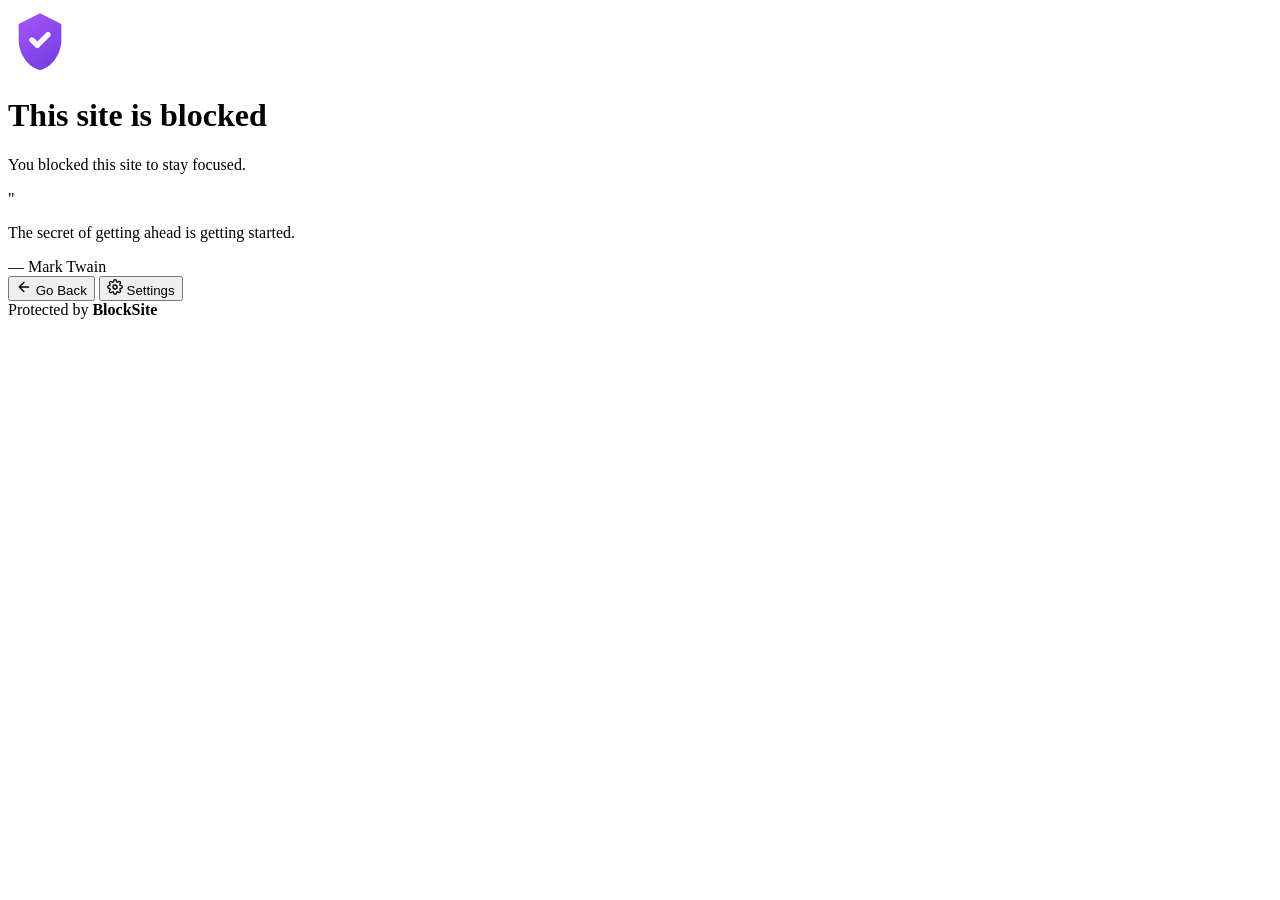
==== blocked/blocked.html @ abb97d42 "feat: initial BlockSite clone — MVP extension + GitHub Pages landing" ====
<!DOCTYPE html>
<html lang="en">
<head>
  <meta charset="UTF-8" />
  <meta name="viewport" content="width=device-width, initial-scale=1.0" />
  <title>Site Blocked — BlockSite</title>
  <meta name="robots" content="noindex, nofollow" />
  <link rel="preconnect" href="https://fonts.googleapis.com" />
  <link href="https://fonts.googleapis.com/css2?family=Inter:wght@300;400;500;600;700;800&display=swap" rel="stylesheet" />
  <link rel="stylesheet" href="blocked.css" />
</head>
<body>
  <!-- Animated background particles -->
  <div class="particles" id="particles"></div>

  <div class="container">
    <!-- Shield icon animated -->
    <div class="shield-wrap">
      <div class="shield-glow"></div>
      <div class="shield-icon">
        <svg width="64" height="64" viewBox="0 0 24 24" fill="none">
          <path d="M12 2L4 6v6c0 5.25 3.5 10.15 8 11.35C16.5 22.15 20 17.25 20 12V6L12 2z"
            fill="url(#shieldGrad)" />
          <path d="M9 12l2 2 4-4" stroke="white" stroke-width="2" stroke-linecap="round" stroke-linejoin="round"/>
          <defs>
            <linearGradient id="shieldGrad" x1="4" y1="2" x2="20" y2="24" gradientUnits="userSpaceOnUse">
              <stop offset="0%" stop-color="#a855f7"/>
              <stop offset="100%" stop-color="#6C3CE1"/>
            </linearGradient>
          </defs>
        </svg>
      </div>
    </div>

    <!-- Main text -->
    <h1 class="title">This site is blocked</h1>
    <p class="subtitle">
      You blocked <span class="domain-badge" id="domainBadge">this site</span> to stay focused.
    </p>

    <!-- Motivational quote -->
    <div class="quote-box" id="quoteBox">
      <span class="quote-icon">"</span>
      <p class="quote-text" id="quoteText">The secret of getting ahead is getting started.</p>
      <span class="quote-author" id="quoteAuthor">— Mark Twain</span>
    </div>

    <!-- Actions -->
    <div class="actions">
      <button class="btn-back" id="btnBack">
        <svg width="16" height="16" viewBox="0 0 24 24" fill="none">
          <path d="M19 12H5M5 12l7-7M5 12l7 7" stroke="currentColor" stroke-width="2" stroke-linecap="round" stroke-linejoin="round"/>
        </svg>
        Go Back
      </button>
      <button class="btn-settings" id="btnSettings">
        <svg width="16" height="16" viewBox="0 0 24 24" fill="none">
          <path d="M12 15a3 3 0 100-6 3 3 0 000 6z" stroke="currentColor" stroke-width="2"/>
          <path d="M19.4 15a1.65 1.65 0 00.33 1.82l.06.06a2 2 0 010 2.83 2 2 0 01-2.83 0l-.06-.06a1.65 1.65 0 00-1.82-.33 1.65 1.65 0 00-1 1.51V21a2 2 0 01-4 0v-.09A1.65 1.65 0 009 19.4a1.65 1.65 0 00-1.82.33l-.06.06a2 2 0 01-2.83-2.83l.06-.06A1.65 1.65 0 004.68 15a1.65 1.65 0 00-1.51-1H3a2 2 0 010-4h.09A1.65 1.65 0 004.6 9a1.65 1.65 0 00-.33-1.82l-.06-.06a2 2 0 012.83-2.83l.06.06A1.65 1.65 0 009 4.68a1.65 1.65 0 001-1.51V3a2 2 0 014 0v.09a1.65 1.65 0 001 1.51 1.65 1.65 0 001.82-.33l.06-.06a2 2 0 012.83 2.83l-.06.06A1.65 1.65 0 0019.4 9a1.65 1.65 0 001.51 1H21a2 2 0 010 4h-.09a1.65 1.65 0 00-1.51 1z" stroke="currentColor" stroke-width="2"/>
        </svg>
        Settings
      </button>
    </div>

    <!-- Branding -->
    <div class="branding">
      <span>Protected by</span>
      <strong>BlockSite</strong>
    </div>
  </div>

  <script src="blocked.js"></script>
</body>
</html>
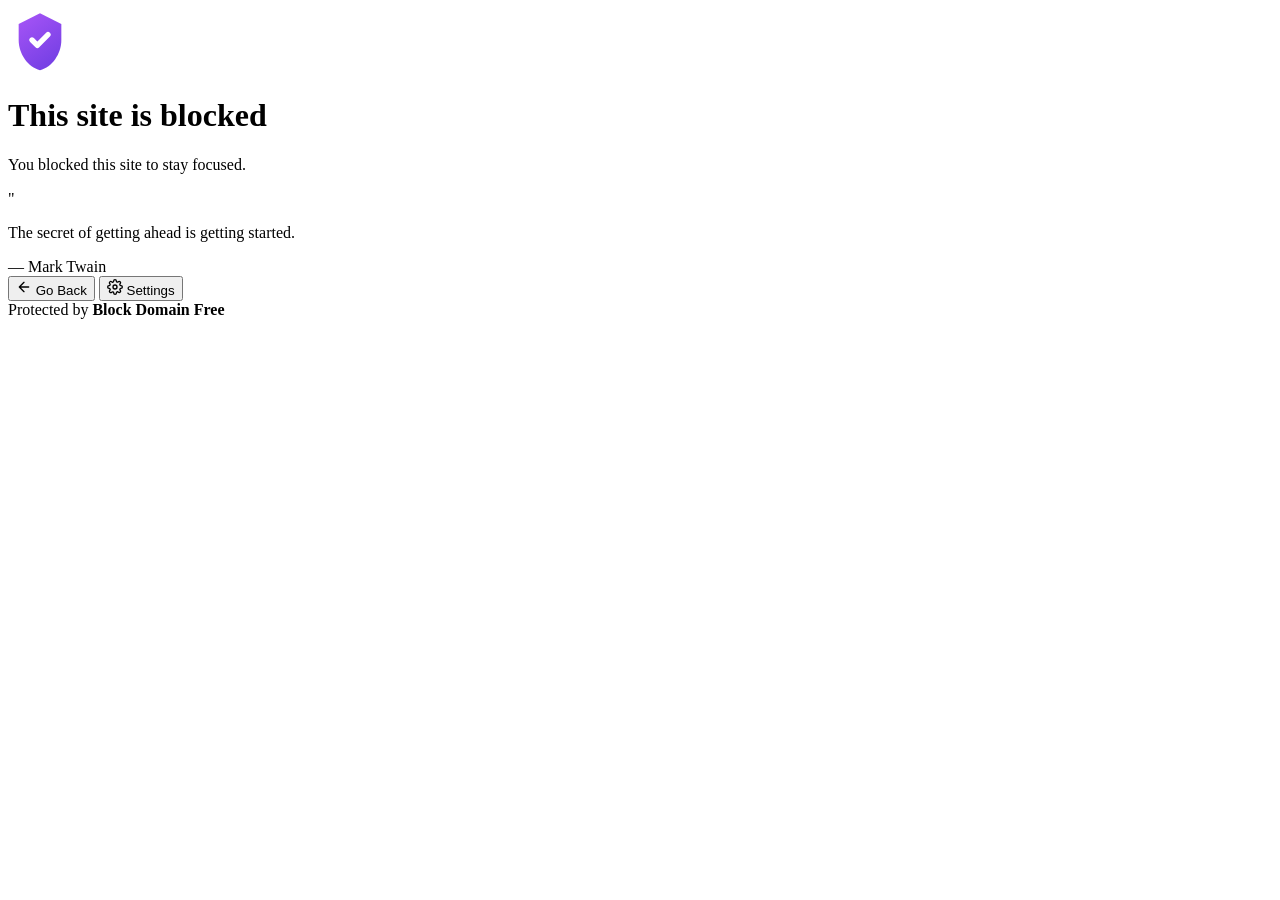
==== commit 89000e1c: "release: Block Domain Free v1.0.0" ====
--- a/blocked/blocked.html
+++ b/blocked/blocked.html
@@ -1,9 +1,9 @@
-<!DOCTYPE html>
+﻿<!DOCTYPE html>
 <html lang="en">
 <head>
   <meta charset="UTF-8" />
   <meta name="viewport" content="width=device-width, initial-scale=1.0" />
-  <title>Site Blocked — BlockSite</title>
+  <title>Site Blocked — Block Domain Free</title>
   <meta name="robots" content="noindex, nofollow" />
   <link rel="preconnect" href="https://fonts.googleapis.com" />
   <link href="https://fonts.googleapis.com/css2?family=Inter:wght@300;400;500;600;700;800&display=swap" rel="stylesheet" />
@@ -65,7 +65,7 @@
     <!-- Branding -->
     <div class="branding">
       <span>Protected by</span>
-      <strong>BlockSite</strong>
+      <strong>Block Domain Free</strong>
     </div>
   </div>
 
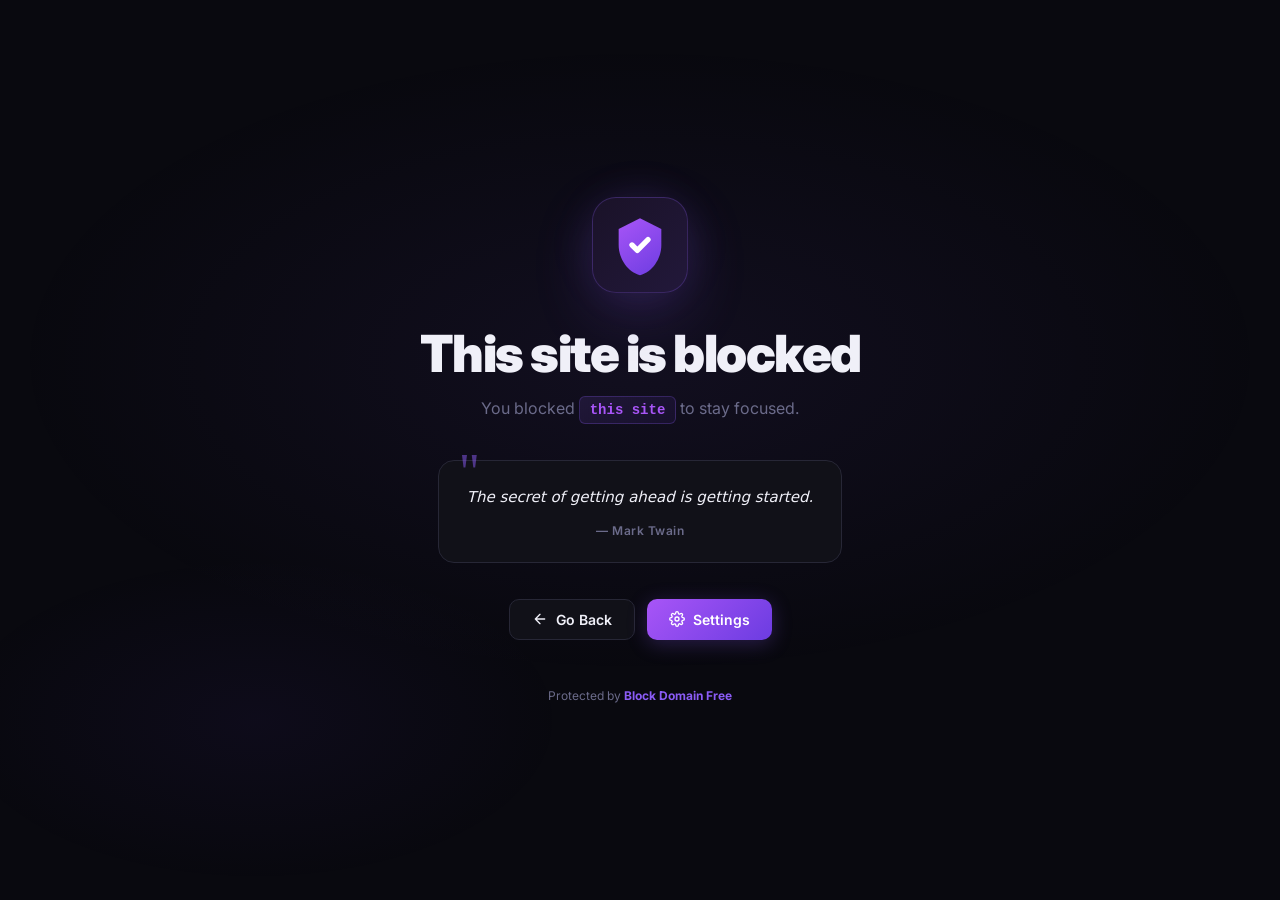
==== commit 17f73d10: "feat: complete MVP — blocked page, options page, icons added" ====
--- a/blocked/blocked.html
+++ b/blocked/blocked.html
@@ -1,4 +1,4 @@
-﻿<!DOCTYPE html>
+<!DOCTYPE html>
 <html lang="en">
 <head>
   <meta charset="UTF-8" />
--- a/blocked/blocked.css
+++ b/blocked/blocked.css
@@ -0,0 +1,194 @@
+/* ============================================================
+   blocked.css — Block Domain Free · Blocked Page Styles
+   ============================================================ */
+
+*, *::before, *::after { box-sizing: border-box; margin: 0; padding: 0; }
+
+:root {
+  --bg:      #09090f;
+  --surface: #111118;
+  --border:  #272736;
+  --accent:  #8b5cf6;
+  --accent2: #6C3CE1;
+  --accent3: #a855f7;
+  --danger:  #f43f5e;
+  --text:    #f0f0f8;
+  --muted:   #6b6b8a;
+}
+
+html, body {
+  height: 100%;
+  font-family: 'Inter', system-ui, sans-serif;
+  background: var(--bg);
+  color: var(--text);
+  overflow: hidden;
+}
+
+/* ── Particles ───────────────────────────────────────────── */
+.particles {
+  position: fixed; inset: 0; pointer-events: none; z-index: 0;
+  overflow: hidden;
+}
+
+.particle {
+  position: absolute;
+  border-radius: 50%;
+  animation: float linear infinite;
+  opacity: 0;
+}
+
+@keyframes float {
+  0%   { transform: translateY(110vh) scale(0); opacity: 0; }
+  10%  { opacity: 0.6; }
+  90%  { opacity: 0.3; }
+  100% { transform: translateY(-10vh) scale(1); opacity: 0; }
+}
+
+/* ── Main Container ──────────────────────────────────────── */
+.container {
+  position: relative; z-index: 1;
+  min-height: 100vh;
+  display: flex; flex-direction: column;
+  align-items: center; justify-content: center;
+  text-align: center;
+  padding: 32px 20px;
+  gap: 0;
+}
+
+/* Radial glow */
+.container::before {
+  content: '';
+  position: fixed; inset: 0;
+  background:
+    radial-gradient(ellipse 70% 50% at 50% 40%, #8b5cf612, transparent 70%),
+    radial-gradient(ellipse 40% 30% at 20% 80%, #6C3CE10e, transparent 60%);
+  pointer-events: none;
+}
+
+/* ── Shield ──────────────────────────────────────────────── */
+.shield-wrap {
+  position: relative; margin-bottom: 32px;
+}
+
+.shield-glow {
+  position: absolute; inset: -20px;
+  background: radial-gradient(ellipse at center, #8b5cf630, transparent 70%);
+  border-radius: 50%; filter: blur(16px);
+  animation: pulse 3s ease-in-out infinite;
+}
+
+@keyframes pulse {
+  0%, 100% { transform: scale(1);   opacity: 1; }
+  50%       { transform: scale(1.2); opacity: 0.6; }
+}
+
+.shield-icon {
+  position: relative; z-index: 1;
+  width: 96px; height: 96px;
+  background: linear-gradient(135deg, #1a1228, #22183a);
+  border: 1px solid #8b5cf640;
+  border-radius: 24px;
+  display: flex; align-items: center; justify-content: center;
+  box-shadow: 0 20px 60px #8b5cf630;
+  animation: shield-bounce .6s ease both;
+}
+
+@keyframes shield-bounce {
+  0%   { opacity: 0; transform: scale(0.5) rotate(-10deg); }
+  70%  { transform: scale(1.08) rotate(2deg); }
+  100% { opacity: 1; transform: scale(1) rotate(0deg); }
+}
+
+/* ── Text ────────────────────────────────────────────────── */
+.title {
+  font-size: clamp(2rem, 5vw, 3.2rem);
+  font-weight: 900; letter-spacing: -1.5px; line-height: 1.1;
+  animation: fadeUp .5s .2s ease both;
+}
+
+.subtitle {
+  font-size: 16px; color: var(--muted);
+  margin-top: 14px; line-height: 1.6;
+  animation: fadeUp .5s .3s ease both;
+}
+
+.domain-badge {
+  display: inline-block;
+  background: linear-gradient(135deg, #8b5cf620, #6C3CE115);
+  border: 1px solid #8b5cf640;
+  color: var(--accent3);
+  padding: 2px 10px; border-radius: 6px;
+  font-weight: 700; font-size: 14px;
+  font-family: 'Fira Code', 'Courier New', monospace;
+}
+
+@keyframes fadeUp {
+  from { opacity: 0; transform: translateY(16px); }
+  to   { opacity: 1; transform: translateY(0); }
+}
+
+/* ── Quote ───────────────────────────────────────────────── */
+.quote-box {
+  margin-top: 36px;
+  max-width: 480px;
+  background: var(--surface);
+  border: 1px solid var(--border);
+  border-radius: 16px;
+  padding: 24px 28px;
+  position: relative;
+  animation: fadeUp .5s .4s ease both;
+}
+
+.quote-icon {
+  position: absolute; top: -14px; left: 20px;
+  font-size: 52px; line-height: 1;
+  color: var(--accent); opacity: 0.5;
+  font-family: Georgia, serif;
+}
+
+.quote-text {
+  font-size: 15px; color: var(--text);
+  line-height: 1.7; font-style: italic; font-weight: 400;
+}
+
+.quote-author {
+  display: block; margin-top: 12px;
+  font-size: 12px; color: var(--muted);
+  font-weight: 600; letter-spacing: 0.5px;
+}
+
+/* ── Actions ─────────────────────────────────────────────── */
+.actions {
+  display: flex; gap: 12px; flex-wrap: wrap;
+  justify-content: center; margin-top: 36px;
+  animation: fadeUp .5s .5s ease both;
+}
+
+.btn-back {
+  display: inline-flex; align-items: center; gap: 8px;
+  background: var(--surface); border: 1px solid var(--border);
+  color: var(--text); font-size: 14px; font-weight: 600;
+  padding: 11px 22px; border-radius: 10px;
+  cursor: pointer; font-family: inherit;
+  transition: border-color .2s, background .2s;
+}
+.btn-back:hover { border-color: var(--accent); background: #8b5cf610; }
+
+.btn-settings {
+  display: inline-flex; align-items: center; gap: 8px;
+  background: linear-gradient(135deg, var(--accent3), var(--accent2));
+  border: none; color: white; font-size: 14px; font-weight: 600;
+  padding: 11px 22px; border-radius: 10px;
+  cursor: pointer; font-family: inherit;
+  box-shadow: 0 4px 20px #8b5cf640;
+  transition: opacity .2s, transform .15s;
+}
+.btn-settings:hover { opacity: 0.85; transform: translateY(-1px); }
+
+/* ── Branding ────────────────────────────────────────────── */
+.branding {
+  margin-top: 48px;
+  font-size: 12px; color: var(--muted);
+  animation: fadeUp .5s .6s ease both;
+}
+.branding strong { color: var(--accent); font-weight: 700; }
